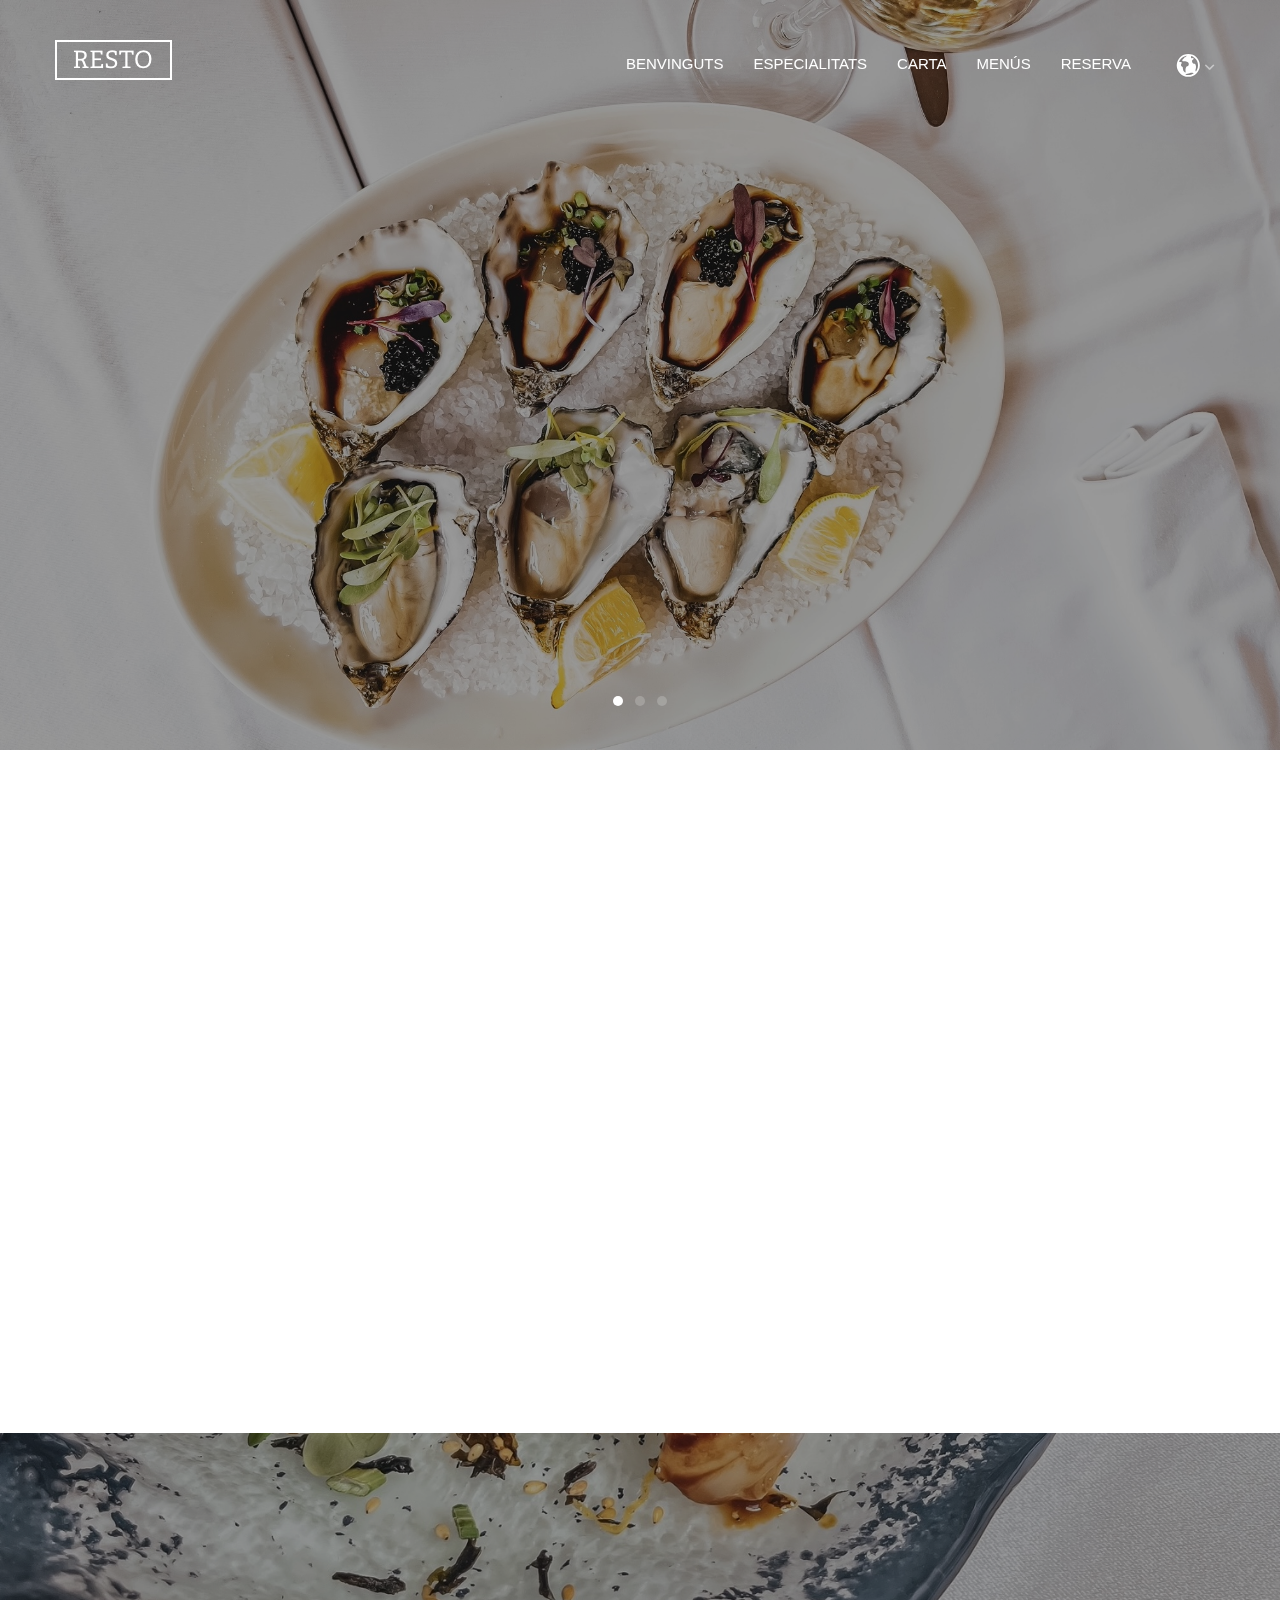
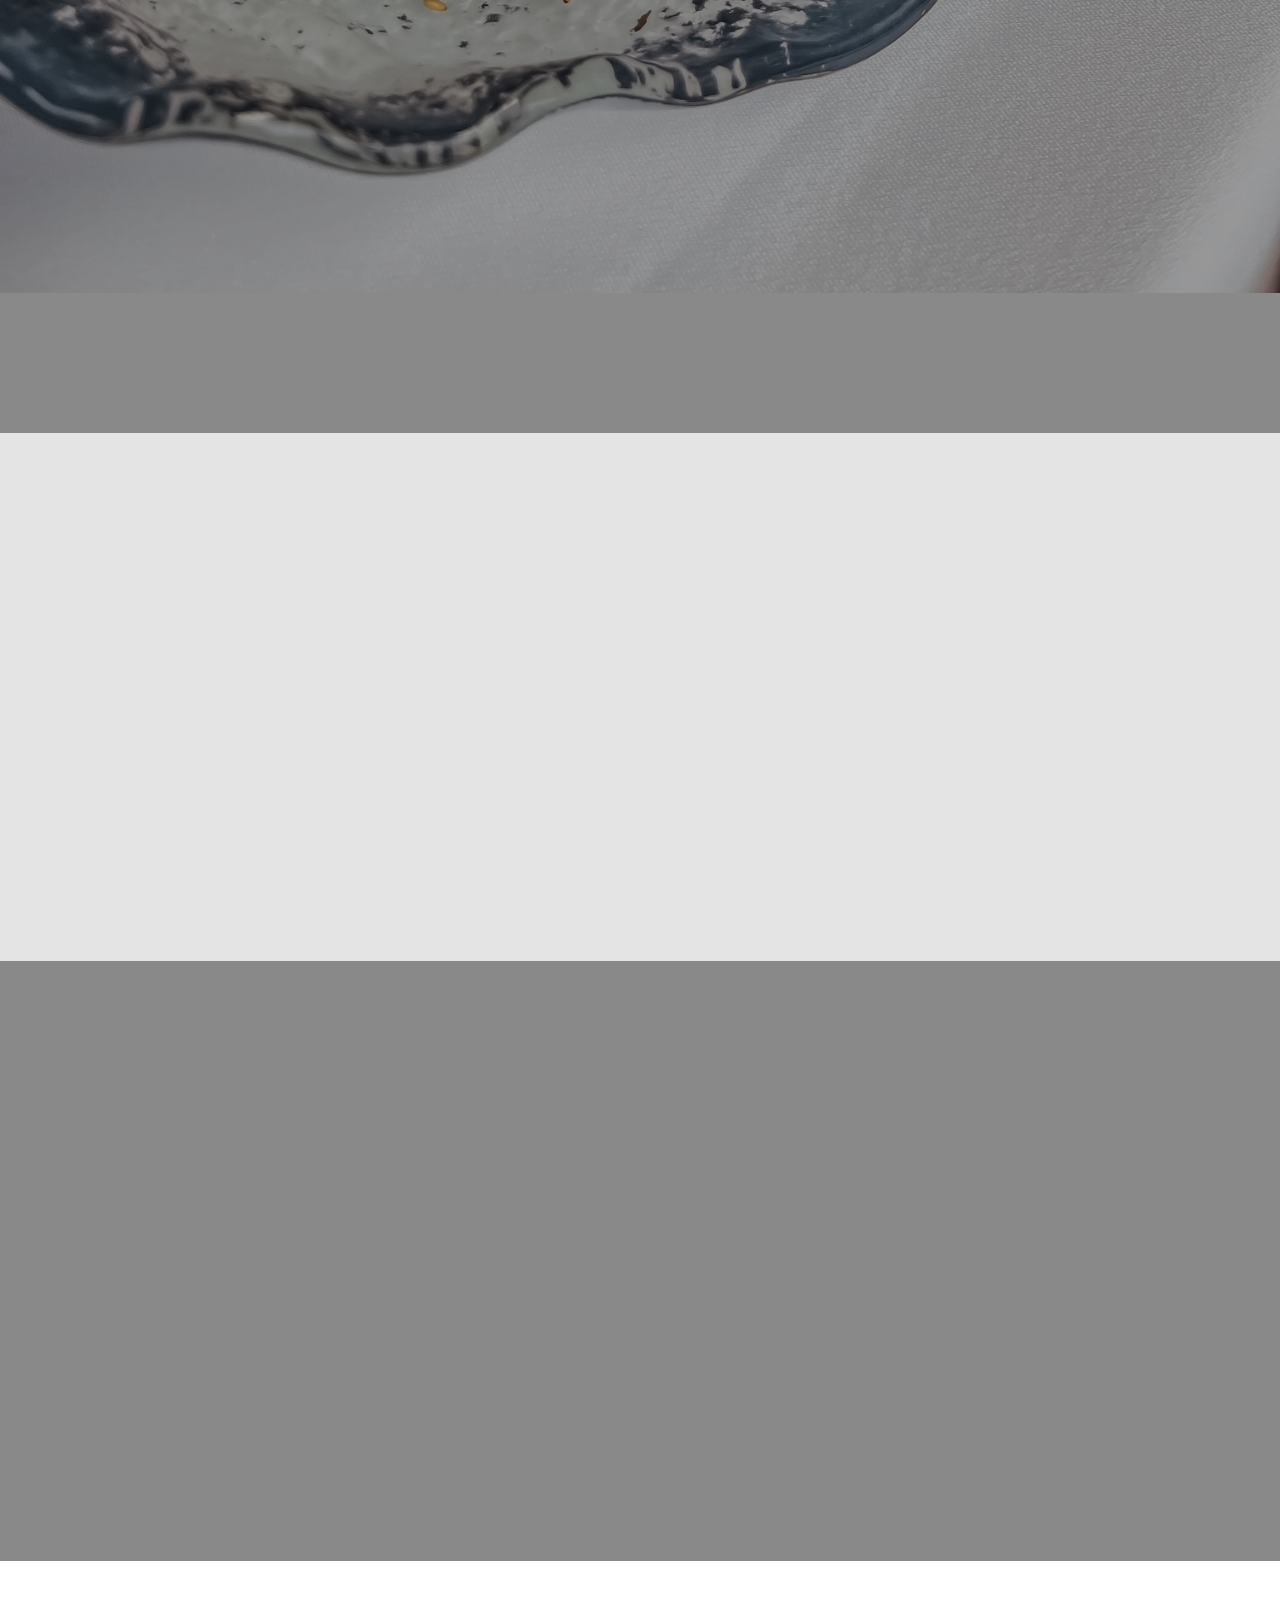
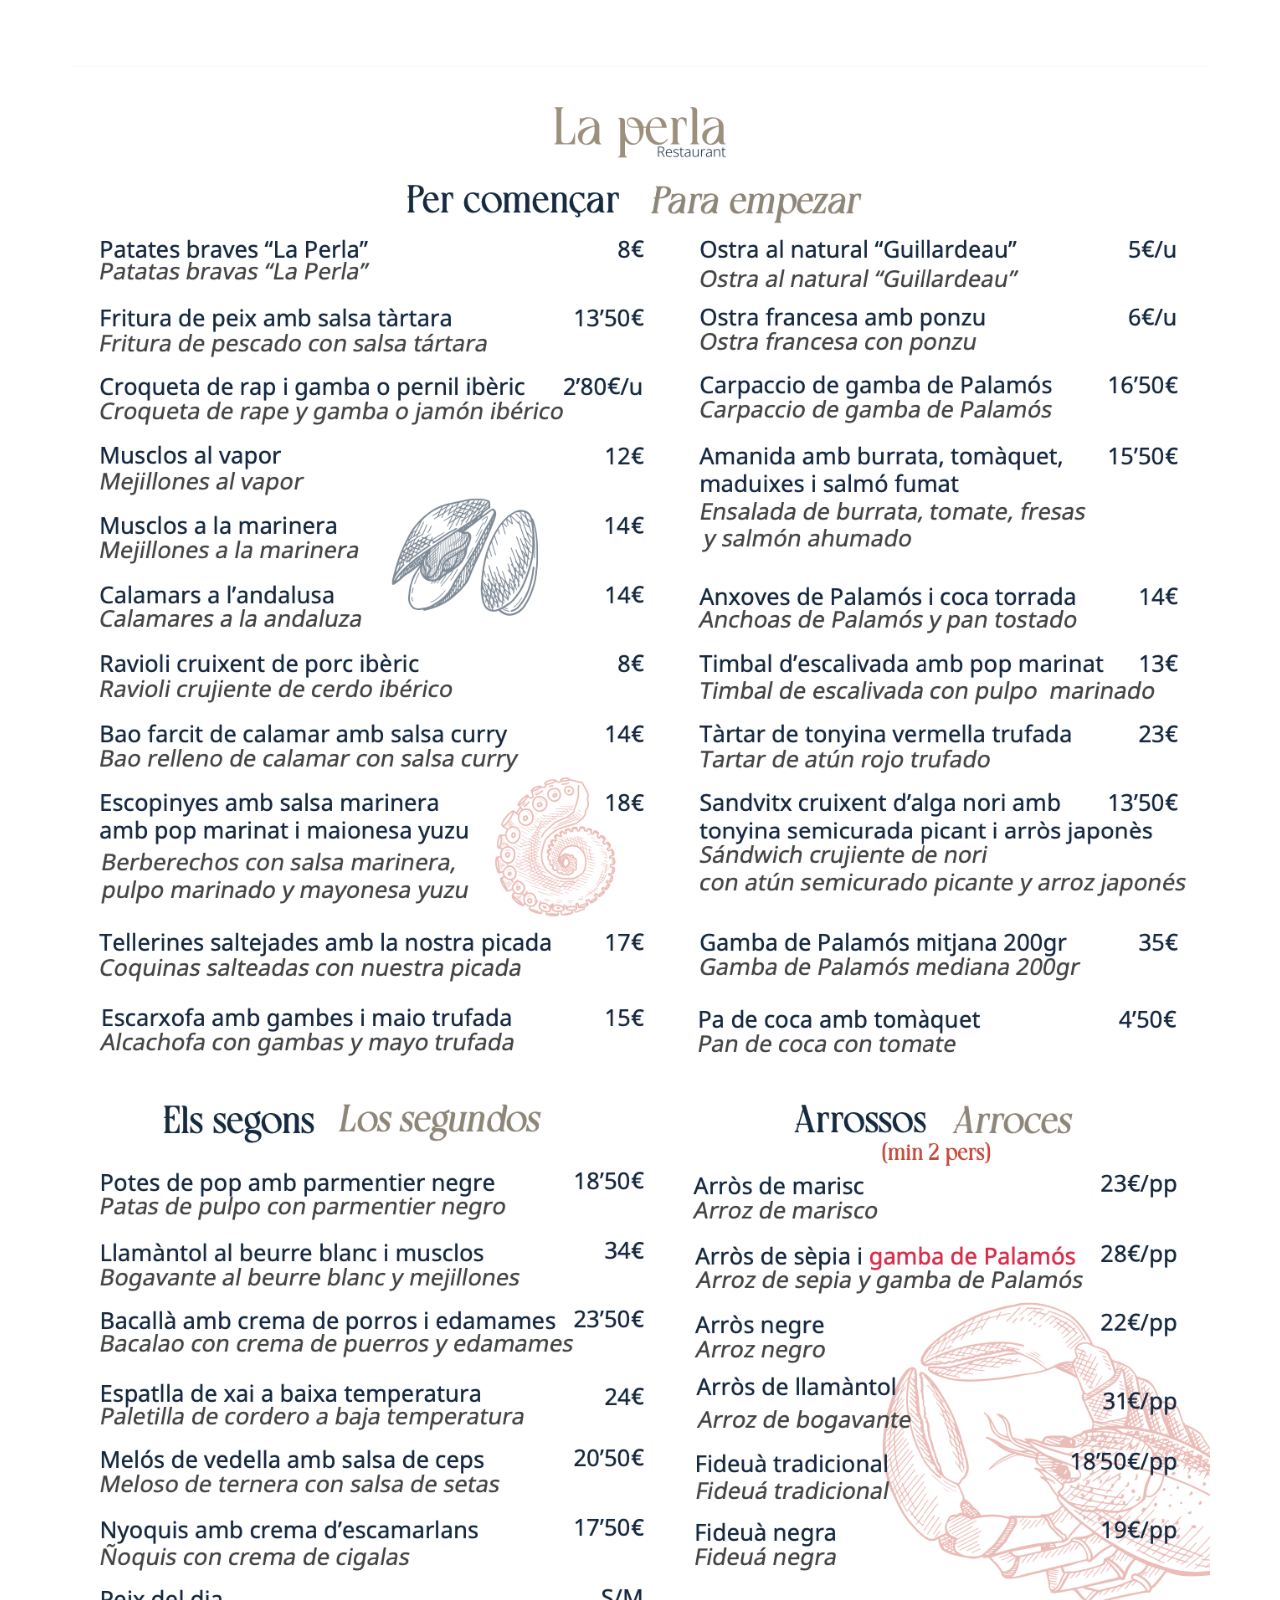
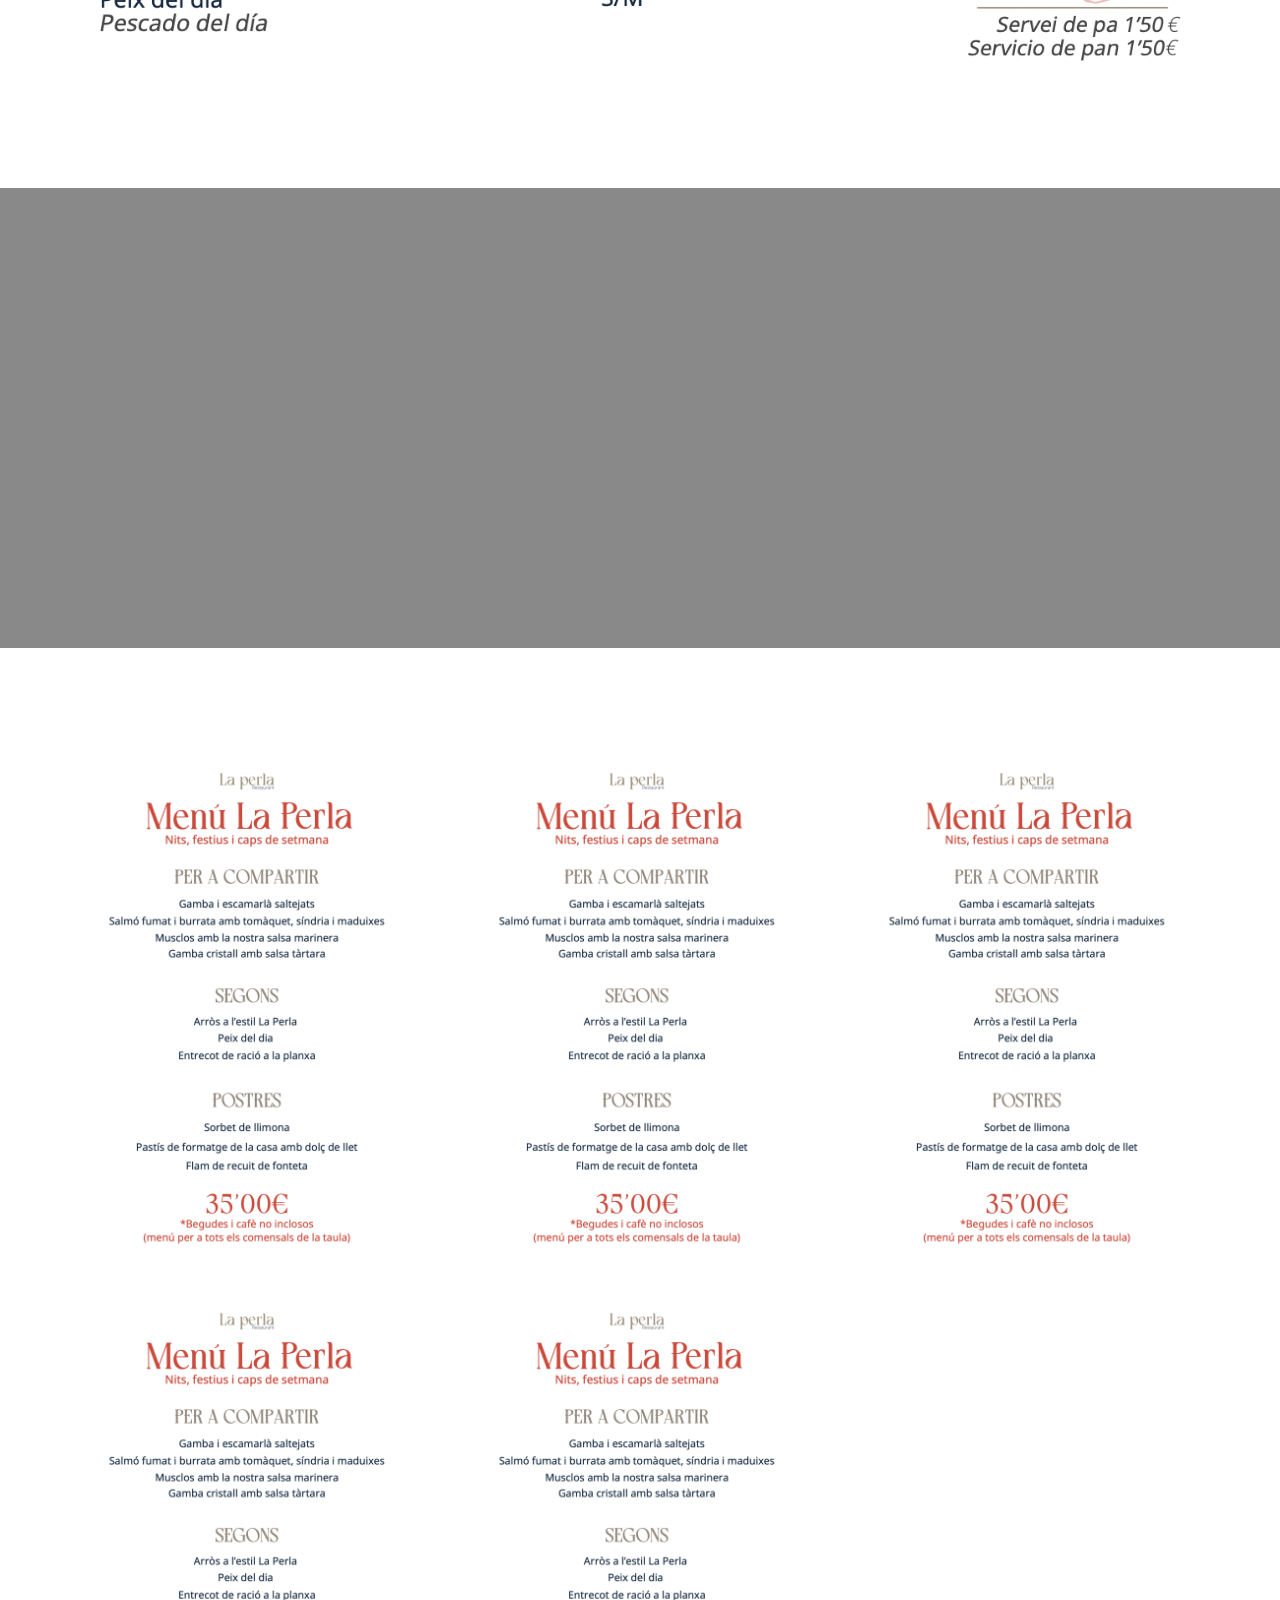
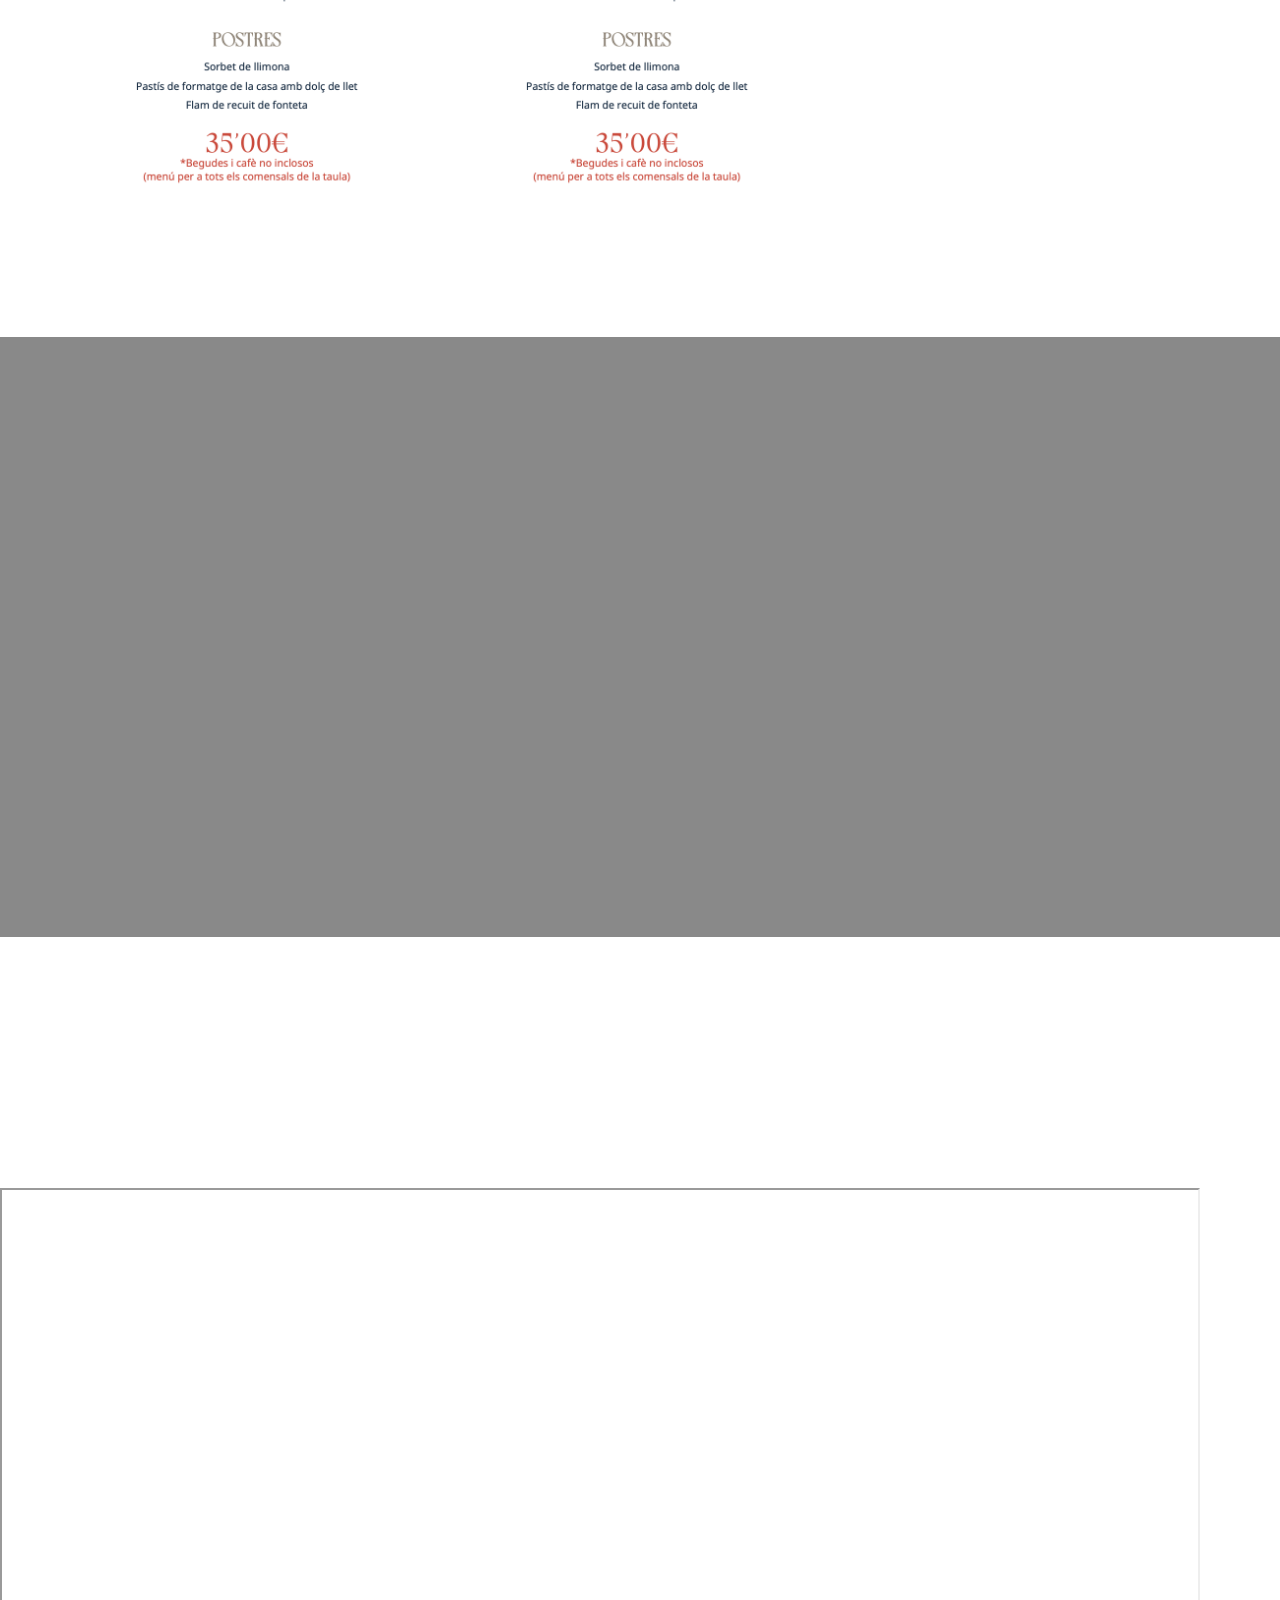
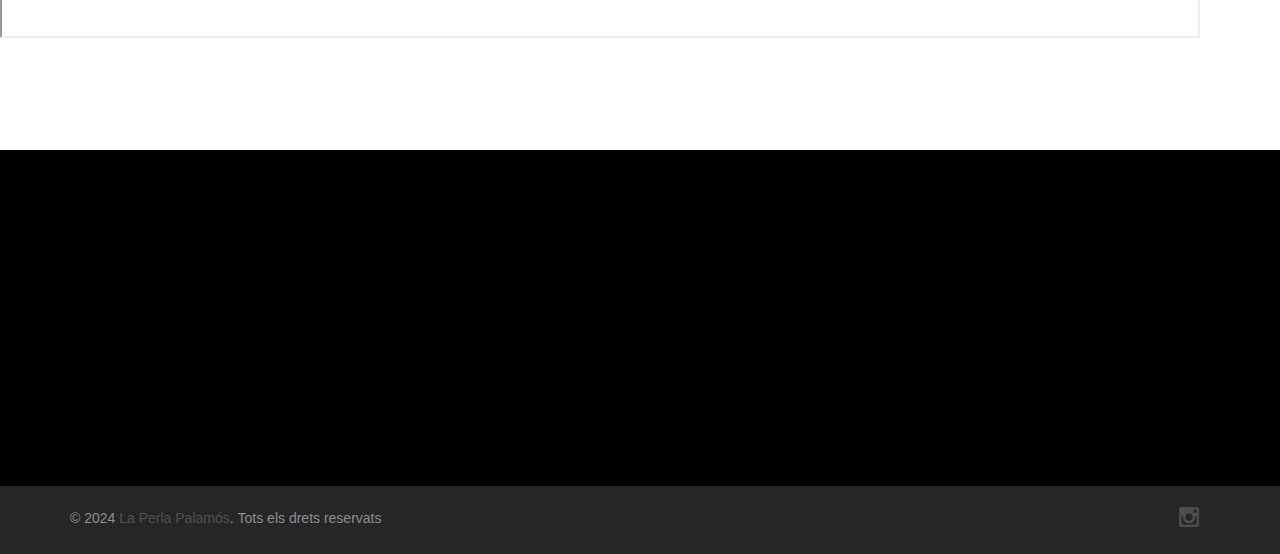
==== public/index.html @ 7649b1b8 "first commit" ====
<!DOCTYPE html>
<html lang="ca">
  <head>
    <meta charset="utf-8">
    <meta name="viewport" content="width=device-width, initial-scale=1">
    <title>La Perla Palamos &mdash; Restaurant de cuina mediterrània fusió asiàtica a Palamós. </title>
    <meta name="description" content="Tribut a la tradició i al bon menjar. Restaurant a la Costa Brava a 4 passes de la Llotja de Palamós. Oferim cuina mediterrània i casolana amb productes frescos i de qualitat. <br> Som el Miquel i l'Estefania hem voltat per tot el món i ara hem arribat a Catalunya per oferir-vos una proposta gastronòmica que consisteix a fusionar productes de casa i amb tècniques d’arreu del món.">
    <meta name="keywords" content="restaurant, palamos, cuina mediterrania, arros, rice, seafood, marisco, sushi">
    
    <link href="fonts/gettering/cyeemd-gettering-webfont.woff2" rel="stylesheet">
    <link rel="stylesheet" href="css/styles-merged.css">
    <link rel="stylesheet" href="css/style.css">

    <!--[if lt IE 9]>
      <script src="js/vendor/html5shiv.min.js"></script>
      <script src="js/vendor/respond.min.js"></script>
    <![endif]-->
  </head>
  <body>
    
    <!-- Fixed navbar -->
    <nav class="navbar navbar-default navbar-fixed-top probootstrap-navbar">
      <div class="container">
        <div class="navbar-header">
          <button type="button" class="navbar-toggle collapsed" data-toggle="collapse" data-target="#navbar-collapse" aria-expanded="false" aria-controls="navbar">
            <span class="sr-only">Toggle navigation</span>
            <span class="icon-bar"></span>
            <span class="icon-bar"></span>
            <span class="icon-bar"></span>
          </button>
          <a class="navbar-brand" href="index.html" title="La Perla">La Perla</a>
        </div>

        <div id="navbar-collapse" class="navbar-collapse collapse">
          <ul class="nav navbar-nav navbar-right">
            <li class="active">
              <a href="#" data-nav-section="welcome">
                <span data-lang="ca">Benvinguts</span>
                <span data-lang="es">Bienvenidos</span>
                <span data-lang="en">Welcome</span>
              </a>
            </li>
            <li>
              <a href="#" data-nav-section="specialties">
                <span data-lang="ca">Especialitats</span>
                <span data-lang="es">Especialidades</span>
                <span data-lang="en">Specialties</span>
              </a>
            </li>
            <li>
              <a href="#" data-nav-section="carta">
                <span data-lang="ca">Carta</span>
                <span data-lang="es">Carta</span>
                <span data-lang="en">Menu</span>
              </a>
            </li>
            <li>
              <a href="#" data-nav-section="menu">
                <span data-lang="ca">Menús</span>
                <span data-lang="es">Menús</span>
                <span data-lang="en">Set Menus</span>
              </a>
            </li>
            <li>
              <a href="#" data-nav-section="reservation">
                <span data-lang="ca">Reserva</span>
                <span data-lang="es">Reserva</span>
                <span data-lang="en">Book a table</span>
              </a>
            </li>
            <li class="nav-item dropdown">
              <a href="#" class="nav-link dropdown-toggle" data-toggle="dropdown" aria-haspopup="true" aria-expanded="false">
                <i class="icon-globe"></i>
              </a>
              <ul class="dropdown-menu">
                <li><a href="#" onclick="changeLanguage('ca'); return false;">Català</a></li>
                <li><a href="#" onclick="changeLanguage('es'); return false;">Español</a></li>
                <li><a href="#" onclick="changeLanguage('en'); return false;">English</a></li>
              </ul>
            </li>
          </ul>
        </div>
      </div>
    </nav>

    <section class="flexslider" data-section="welcome">
      <ul class="slides">
        <li style="background-image: url(img/image6.JPEG)" class="overlay" data-stellar-background-ratio="0.5">
          <div class="container">
            <div class="row">
              <div class="col-md-8 col-md-offset-2">
                <div class="probootstrap-slider-text text-center probootstrap-animate probootstrap-heading">
                  <h2 class="primary-heading">
                    <span data-lang="ca">Benvinguts a</span>
                    <span data-lang="es">Bienvenidos a</span>
                    <span data-lang="en">Welcome to</span>
                    <br> La Perla de Palamós
                  </h2>
                </div>
              </div>
            </div>
          </div>
        </li>
        <li style="background-image: url(img/image1.JPEG)" class="overlay">
          <div class="container">
            <div class="row">
              <div class="col-md-8 col-md-offset-2">
                <div class="probootstrap-slider-text text-center probootstrap-animate probootstrap-heading">
                  <h1 class="primary-heading">
                    <span data-lang="ca">Cuina casolana</span>
                    <span data-lang="es">Cocina casera</span>
                    <span data-lang="en">Home cooking</span>
                  </h1>
                </div>
              </div>
            </div>
          </div>
        </li>
        <li style="background-image: url(img/image2.JPEG)" class="overlay">
          <div class="container">
            <div class="row">
              <div class="col-md-8 col-md-offset-2">
                <div class="probootstrap-slider-text text-center probootstrap-animate probootstrap-heading">
                  <h1 class="primary-heading">
                    <span data-lang="ca">Fusions asiàtiques</span>
                    <span data-lang="es">Fusiones asiáticas</span>
                    <span data-lang="en">Asian fusions</span>
                  </h1>
                </div>
              </div>
            </div>
          </div>
        </li>
      </ul>
    </section>

    <section class="probootstrap-section probootstrap-bg-white">
      <div class="container">
        <div class="row">
          <div class="col-md-5 text-center probootstrap-animate">
            <div class="probootstrap-heading dark">
              <h1 class="primary-heading-section">
                <span data-lang="ca">Sobre nosaltres</span>
                <span data-lang="es">Sobre nosotros</span>
                <span data-lang="en">About us</span>
              </h1>
              <span class="seperator"></span>
            </div>
            <p>
              <span data-lang="ca">
                Tribut a la tradició i al bon menjar. Restaurant a la Costa Brava a 4 passes de la Llotja de Palamós. 
                Oferim cuina mediterrània i casolana amb productes frescos i de qualitat. 
                Som el Miquel i l'Estefania hem voltat per tot el món i ara hem arribat a Catalunya per oferir-vos una 
                proposta gastronòmica que consisteix a fusionar productes de casa i amb tècniques d'arreu del món.
              </span>
              <span data-lang="es">
                Tributo a la tradición y al buen comer. Restaurante en la Costa Brava a 4 pasos de la Lonja de Palamós. 
                Ofrecemos cocina mediterránea y casera con productos frescos y de calidad. 
                Somos Miguel y Estefanía, hemos viajado por todo el mundo y ahora hemos llegado a Cataluña para ofreceros una 
                propuesta gastronómica que consiste en fusionar productos locales con técnicas de todo el mundo.
              </span>
              <span data-lang="en">
                A tribute to tradition and good food. Restaurant on the Costa Brava just steps away from Palamós Fish Market. 
                We offer Mediterranean and homemade cuisine with fresh, quality products. 
                We are Miguel and Estefania, we have traveled around the world and now we have arrived in Catalonia to offer you a 
                gastronomic proposal that consists of fusing local products with techniques from around the world.
              </span>
            </p>
          </div>
          <div class="col-md-6 col-md-push-1 probootstrap-animate">
            <p><img src="img/about_us.jpg" alt="about us" class="img-responsive"></p>
          </div>
        </div>
        <!-- END row -->
       
      </div>
    </section>

    <section class="probootstrap-section-bg overlay" style="background-image: url(img/image3.JPEG);" data-stellar-background-ratio="0.5" data-section="specialties">
      <div class="container">
        <div class="row">
          <div class="col-md-12 text-center probootstrap-animate">
            <div class="probootstrap-heading">
              <h2 class="section-heading">
                <span data-lang="ca">Cuina mediterrània i fusions asiàtiques</span>
                <span data-lang="es">Cocina mediterránea y fusiones asiáticas</span>
                <span data-lang="en">Mediterranean cuisine and Asian fusions</span>
              </h2>
            </div>
          </div>
        </div>
      </div>
    </section>
     <!-- probootstrap-bg-white -->
    <section class="probootstrap-section">
      <div class="container">
        <div class="probootstrap-cell-retro">
          <div class="half">

            <div class="probootstrap-cell probootstrap-animate" data-animate-effect="fadeIn">
              <div class="image" style="background-image: url(img/pulpo.jpg);"></div>
              <div class="text text-center">
                <h3>
                  <span data-lang="ca">El nostre pop</span>
                  <span data-lang="es">Nuestro pulpo</span>
                  <span data-lang="en">Our octopus</span>
                </h3>
                <h5>
                  <span data-lang="ca">Amb puré de patata i salsa gremolata</span>
                  <span data-lang="es">Con puré de patata y salsa gremolata</span>
                  <span data-lang="en">With mashed potatoes and gremolata sauce</span>
                </h5>
              </div>
            </div>
            <div class="probootstrap-cell reverse probootstrap-animate" data-animate-effect="fadeIn">
              <div class="image" style="background-image: url(img/tartar.jpg);"></div>
              <div class="text text-center">
                <h3>
                  <span data-lang="ca">Carpaccio de llobarro</span>
                  <span data-lang="es">Carpaccio de lubina</span>
                  <span data-lang="en">Sea bass carpaccio</span>
                </h3>
                <h5>
                  <span data-lang="ca">A l'estil japonès amb ponzu, furikake i sèsam</span>
                  <span data-lang="es">Al estilo japonés con ponzu, furikake y sésamo</span>
                  <span data-lang="en">Japanese style with ponzu, furikake and sesame</span>
                </h5>
              </div>
            </div>
            <div class="probootstrap-cell probootstrap-animate" data-animate-effect="fadeIn">
              <div class="image" style="background-image: url(img/ternera.jpg);"></div>
              <div class="text text-center">
                <h3>
                  <span data-lang="ca">Melós de vedella</span>
                  <span data-lang="es">Meloso de ternera</span>
                  <span data-lang="en">Tender veal</span>
                </h3>
                <h5>
                  <span data-lang="ca">Amb salsa de ceps</span>
                  <span data-lang="es">Con salsa de boletus</span>
                  <span data-lang="en">With porcini mushroom sauce</span>
                </h5>
              </div>
            </div>

          </div>
          <div class="half">

            <div class="probootstrap-cell probootstrap-animate" data-animate-effect="fadeIn">
              <div class="image" style="background-image: url(img/steak_tartar.jpg);"></div>
              <div class="text text-center">
                <h3>
                  <span data-lang="ca">Tàrtar de tonyina vermella</span>
                  <span data-lang="es">Tartar de atún rojo</span>
                  <span data-lang="en">Bluefin tuna tartare</span>
                </h3>
                <h5>
                  <span data-lang="ca">Amb oli de tòfona i perles d'alvocat</span>
                  <span data-lang="es">Con aceite de trufa y perlas de aguacate</span>
                  <span data-lang="en">With truffle oil and avocado pearls</span>
                </h5>
              </div>
            </div>
            <div class="probootstrap-cell reverse probootstrap-animate" data-animate-effect="fadeIn">
              <div class="image" style="background-image: url(img/vieira.jpg);"></div>
              <div class="text text-center">
                <h3>
                  <span data-lang="ca">Vieires</span>
                  <span data-lang="es">Vieiras</span>
                  <span data-lang="en">Scallops</span>
                </h3>
                <h5>
                  <span data-lang="ca">Amb puré de porros i foie</span>
                  <span data-lang="es">Con puré de puerros y foie</span>
                  <span data-lang="en">With leek purée and foie gras</span>
                </h5>
              </div>
            </div>
            <div class="probootstrap-cell probootstrap-animate" data-animate-effect="fadeIn">
              <div class="image" style="background-image: url(img/arroz.JPG);"></div>
              <div class="text text-center">
                <h3>
                  <span data-lang="ca">Llagosta</span>
                  <span data-lang="es">Langosta</span>
                  <span data-lang="en">Lobster</span>
                </h3>
                <h5>
                  <span data-lang="ca">A la planxa amb "beurre blanc"</span>
                  <span data-lang="es">A la plancha con "beurre blanc"</span>
                  <span data-lang="en">Grilled with "beurre blanc"</span>
                </h5>
              </div>
            </div>
            
          </div>
        </div>
      </div>
    </section>

    <section class="probootstrap-section-bg overlay" style="background-image: url(img/image4.JPEG);"  data-stellar-background-ratio="0.5"  data-section="carta">
      <div class="container">
        <div class="row">
          <div class="col-md-12 text-center probootstrap-animate">
            <div class="probootstrap-heading">
              <h2 class="primary-heading">
                <span data-lang="ca">La nostra carta</span>
                <span data-lang="es">Nuestra carta</span>
                <span data-lang="en">Our menu</span>
              </h2>
            </div>
          </div>
        </div>
      </div>
    </section>

    <section class="probootstrap-section probootstrap-bg-white">
      <div class="container">
        <div class="menu-imagenes">
          <a href="assets/carta.pdf" id="imagen-carta">
            <img src="img/carta_preview_cat.png" alt="Carta"  class="img-responsive">
          </a>
          
          
        </div>
      </div>
    </section>

    <section class="probootstrap-section-bg overlay" style="background-image: url(img/image12.JPEG);"  data-stellar-background-ratio="0.5"  data-section="menu">
      <div class="container">
        <div class="row">
          <div class="col-md-12 text-center probootstrap-animate">
            <div class="probootstrap-heading">
              <h2 class="primary-heading">Menús</h2>
            </div>
          </div>
        </div>
      </div>
    </section>

    <section class="probootstrap-section probootstrap-bg-white">
      <div class="container">
        <div class="row">
          <div class="menu-imagenes">
            <div class="col-md-4 col-sm-6 col-xs-12">
              <a href="assets/menus.pdf" class="menu-grid-item">
                <img src="img/menu_noche.png" alt="Menu noche" class="img-responsive">
              </a>
            </div>
            <div class="col-md-4 col-sm-6 col-xs-12">
              <a href="assets/menus.pdf" class="menu-grid-item">
                <img src="img/menu_noche.png" alt="Menu noche" class="img-responsive">
              </a>
            </div>
            <div class="col-md-4 col-sm-6 col-xs-12">
              <a href="assets/menus.pdf" class="menu-grid-item">
                <img src="img/menu_noche.png" alt="Menu noche" class="img-responsive">
              </a>
            </div>
            <div class="col-md-4 col-sm-6 col-xs-12">
              <a href="assets/menus.pdf" class="menu-grid-item">
                <img src="img/menu_noche.png" alt="Menu noche" class="img-responsive">
              </a>
            </div>
            <div class="col-md-4 col-sm-6 col-xs-12">
              <a href="assets/menus.pdf" class="menu-grid-item">
                <img src="img/menu_noche.png" alt="Menu noche" class="img-responsive">
              </a>
            </div>
          </div>
        </div>
      </div>
    </section>

    <section class="probootstrap-section-bg overlay" style="background-image: url(img/image7.JPEG);" data-stellar-background-ratio="0.5" data-section="reservation">
      <div class="container">
        <div class="row">
          <div class="col-md-12 text-center probootstrap-animate">
            <div class="probootstrap-heading">
              <h2 class="primary-heading">
                <span data-lang="ca">Fes la teva reserva</span>
                <span data-lang="es">Haz tu reserva</span>
                <span data-lang="en">Make your reservation</span>
              </h2>
            </div>
          </div>
        </div>
      </div>
    </section>

    <section class="probootstrap-section probootstrap-bg-white">
      <div class="d-flex align-items-center">
        <div style="align-items: center;">
          <div class="text-center probootstrap-animate" >
            <script src="https://www.fbgcdn.com/embedder/js/ewm2.js" defer async ></script>
            <span class="btn btn-primary" data-glf-cuid="eea35fc9-14ca-4937-b12d-9c8bca2f4afa" data-glf-ruid="ccf5d175-feb6-4dec-adb7-71b0e50bbd4d" data-glf-reservation="true">
              <span data-lang="ca">Reserva de taula</span>
              <span data-lang="es">Reserva de mesa</span>
              <span data-lang="en">Table reservation</span>
            </span>
            <a class="row" href="tel:+34972316496"> <h5><img src='img/telephone.svg'>+34 972 316 496</h5></a>
          </div>

          <behold-widget feed-id="RrSOxuXR66Y7pe5myVN9"></behold-widget>
          <script>
            if ('noModule' in HTMLScriptElement.prototype) {
              const d=document,s=d.createElement('script');s.type='module';
              s.src='https://w.behold.so/widget.js';d.body.appendChild(s);
            }
          </script>
          <iframe style="max-width: 100%; margin-top: 4%;" src="https://www.google.com/maps/embed?pb=!1m18!1m12!1m3!1d2972.2247714004266!2d3.125543476488736!3d41.84498856748598!2m3!1f0!2f0!3f0!3m2!1i1024!2i768!4f13.1!3m3!1m2!1s0x12bbabff5a51451f%3A0xd28a13a9d883f7d1!2sLa%20Perla%20Palam%C3%B3s!5e0!3m2!1sen!2ses!4v1709897595380!5m2!1sen!2ses" width="1200" height="450" style="border:0;" allowfullscreen="" loading="lazy" referrerpolicy="no-referrer-when-downgrade"></iframe>
        </div>
      </div> 
    </section>

    <section class="probootstrap-footer">
      <div class="container">
        <div class="row">
          <div class="col-md-6 probootstrap-animate">
            <div class="probootstrap-footer-widget">
              <h3>
                <span data-lang="ca">Localització</span>
                <span data-lang="es">Localización</span>
                <span data-lang="en">Location</span>
              </h3>
              <div class="row">
                <div class="col-md-6">
                  <p>Carrer del Vapor, 4 <br>17230 Palamós, Girona</p>
                </div>
              </div>
            </div>
          </div>
          <div class="col-md-6 probootstrap-animate">
            <div class="probootstrap-footer-widget">
              <h3>
                <span data-lang="ca">Horari</span>
                <span data-lang="es">Horario</span>
                <span data-lang="en">Opening hours</span>
              </h3>
              <div class="row">
                <div class="col-md-4">
                  <p>
                    <span data-lang="ca">Dimecres - Diumenge</span>
                    <span data-lang="es">Miércoles - Domingo</span>
                    <span data-lang="en">Wednesday - Sunday</span>
                    <br> 13:00 - 15:30
                  </p>
                </div>
                <div class="col-md-4">
                  <p>
                    <span data-lang="ca">Divendres - Dissabte</span>
                    <span data-lang="es">Viernes - Sábado</span>
                    <span data-lang="en">Friday - Saturday</span>
                    <br> 20:00 - 22:30
                  </p>
                </div>
              </div>
            </div>
          </div>
        </div>
      </div>
    </section>
    <section class="probootstrap-copyright">
      <div class="container">
        <div class="row">
          <div class="col-md-8">
            <p class="copyright-text">
              &copy; 2024 <a href="https://laperlapalamos.com/">La Perla Palamós</a>. 
              <span data-lang="ca">Tots els drets reservats</span>
              <span data-lang="es">Todos los derechos reservados</span>
              <span data-lang="en">All Rights Reserved</span>
            </p>
          </div>
          <div class="col-md-4">
            <ul class="probootstrap-footer-social right">
              <li><a href="https://www.instagram.com/la.perla_palamos/"><i class="icon-instagram"></i></a></li>
            </ul>
          </div>
        </div>
      </div>
    </section>

    <script src="js/vendor/jquery.min.js"></script>
    <script src="js/vendor/bootstrap.min.js"></script>
    <script src="js/scripts.min.js"></script>
    <script src="js/custom.js"></script>

  </body>
</html>
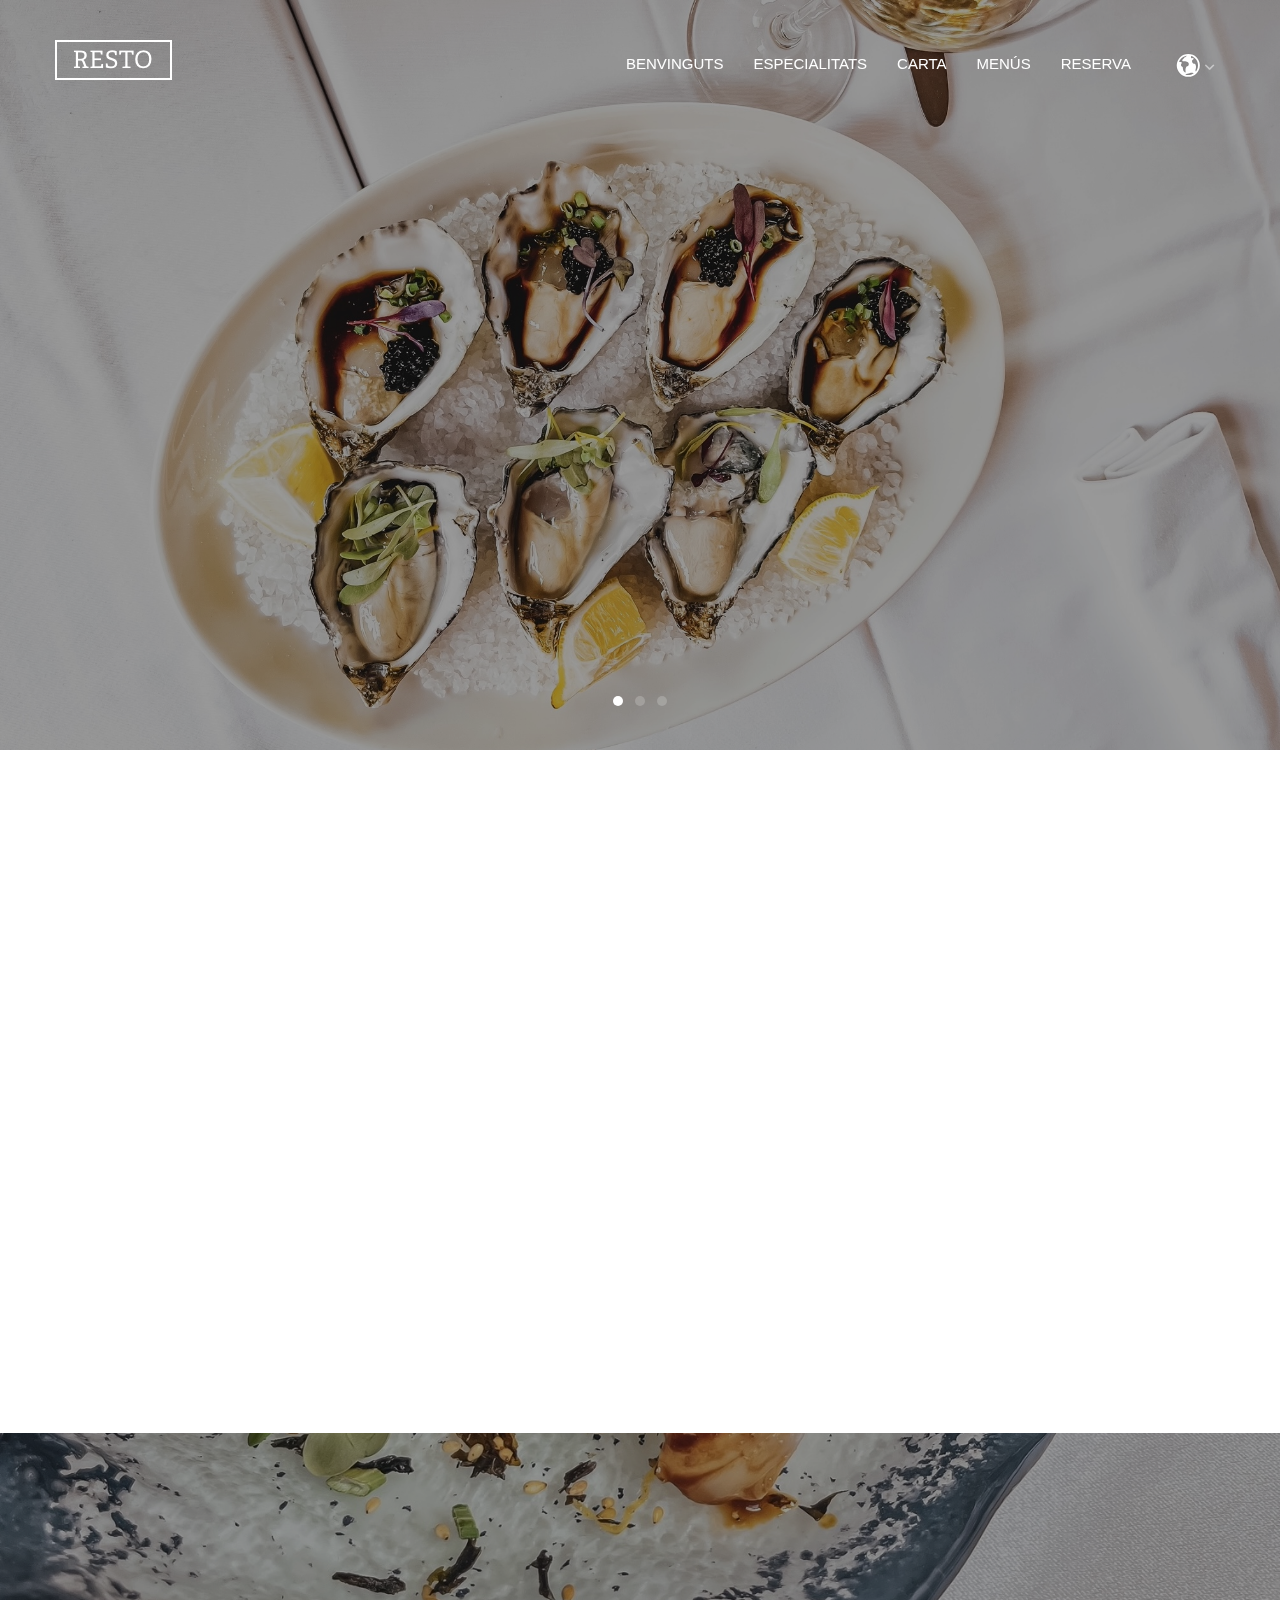
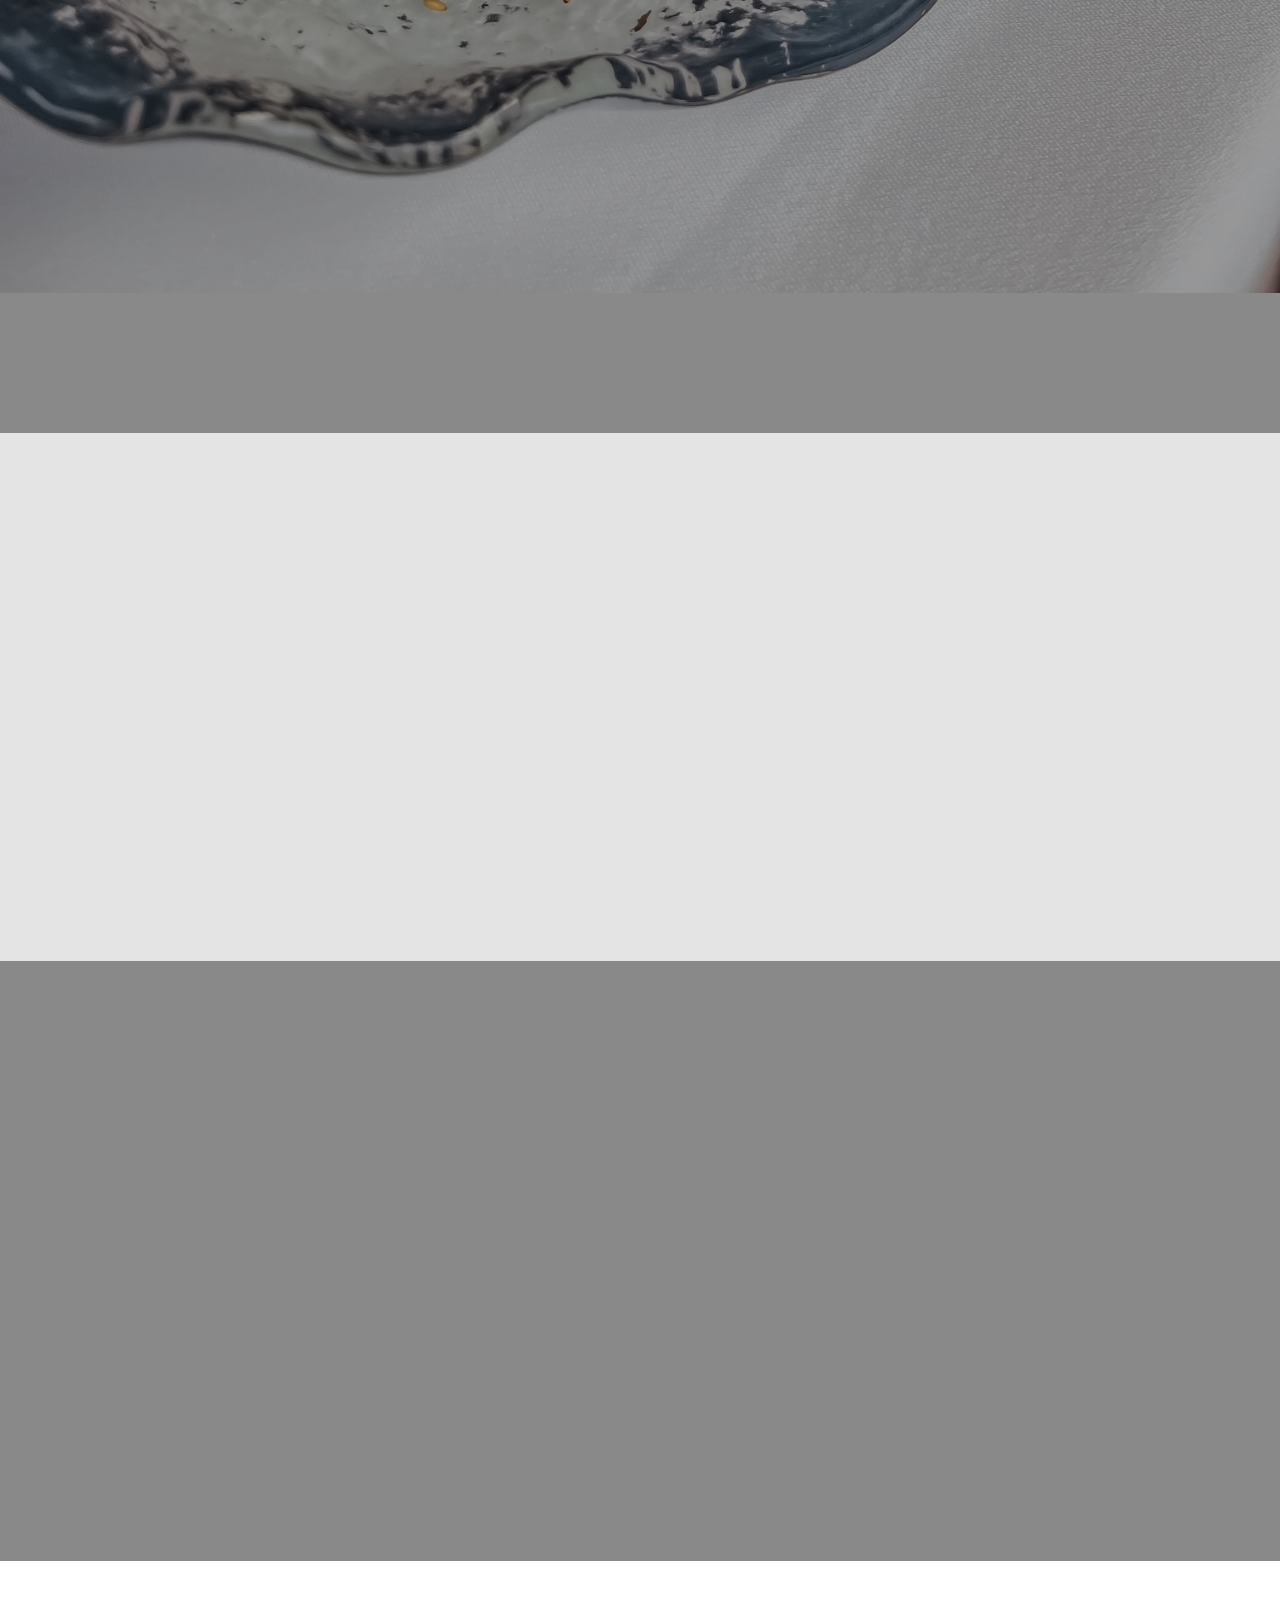
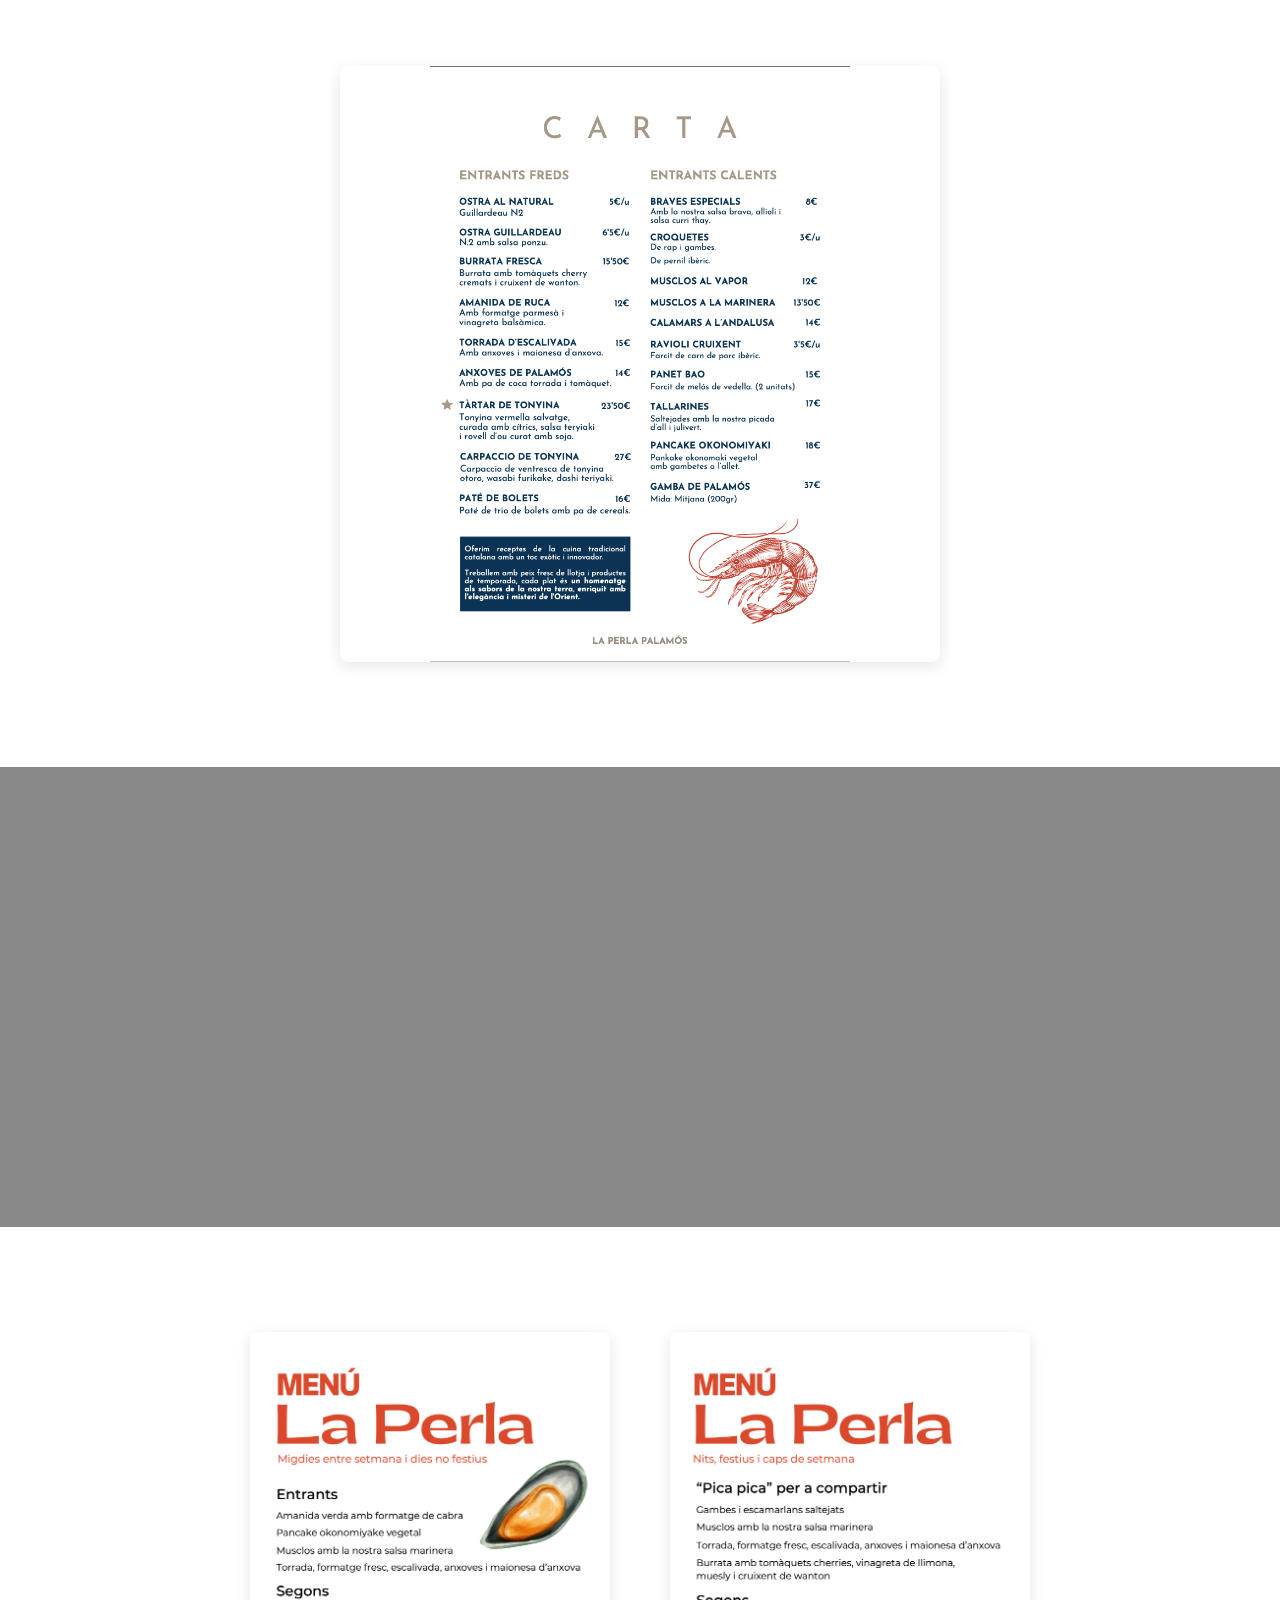
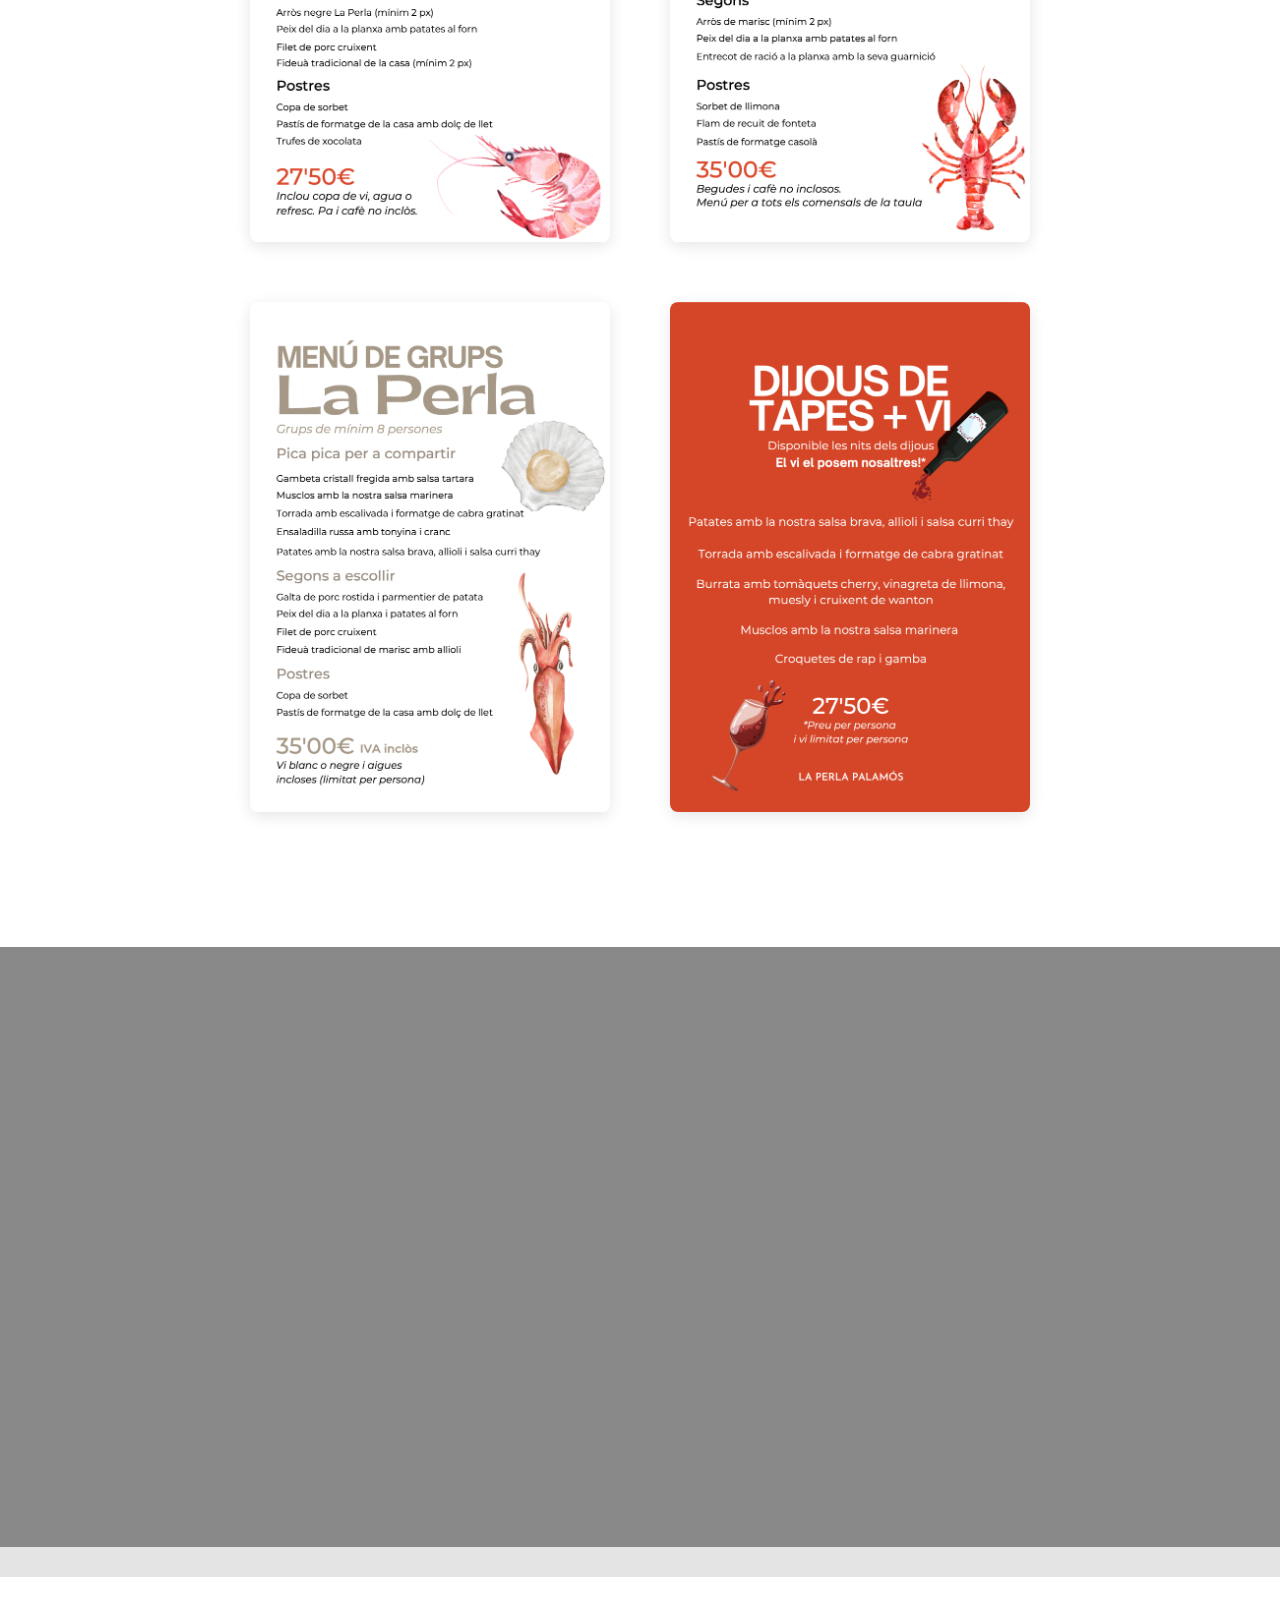
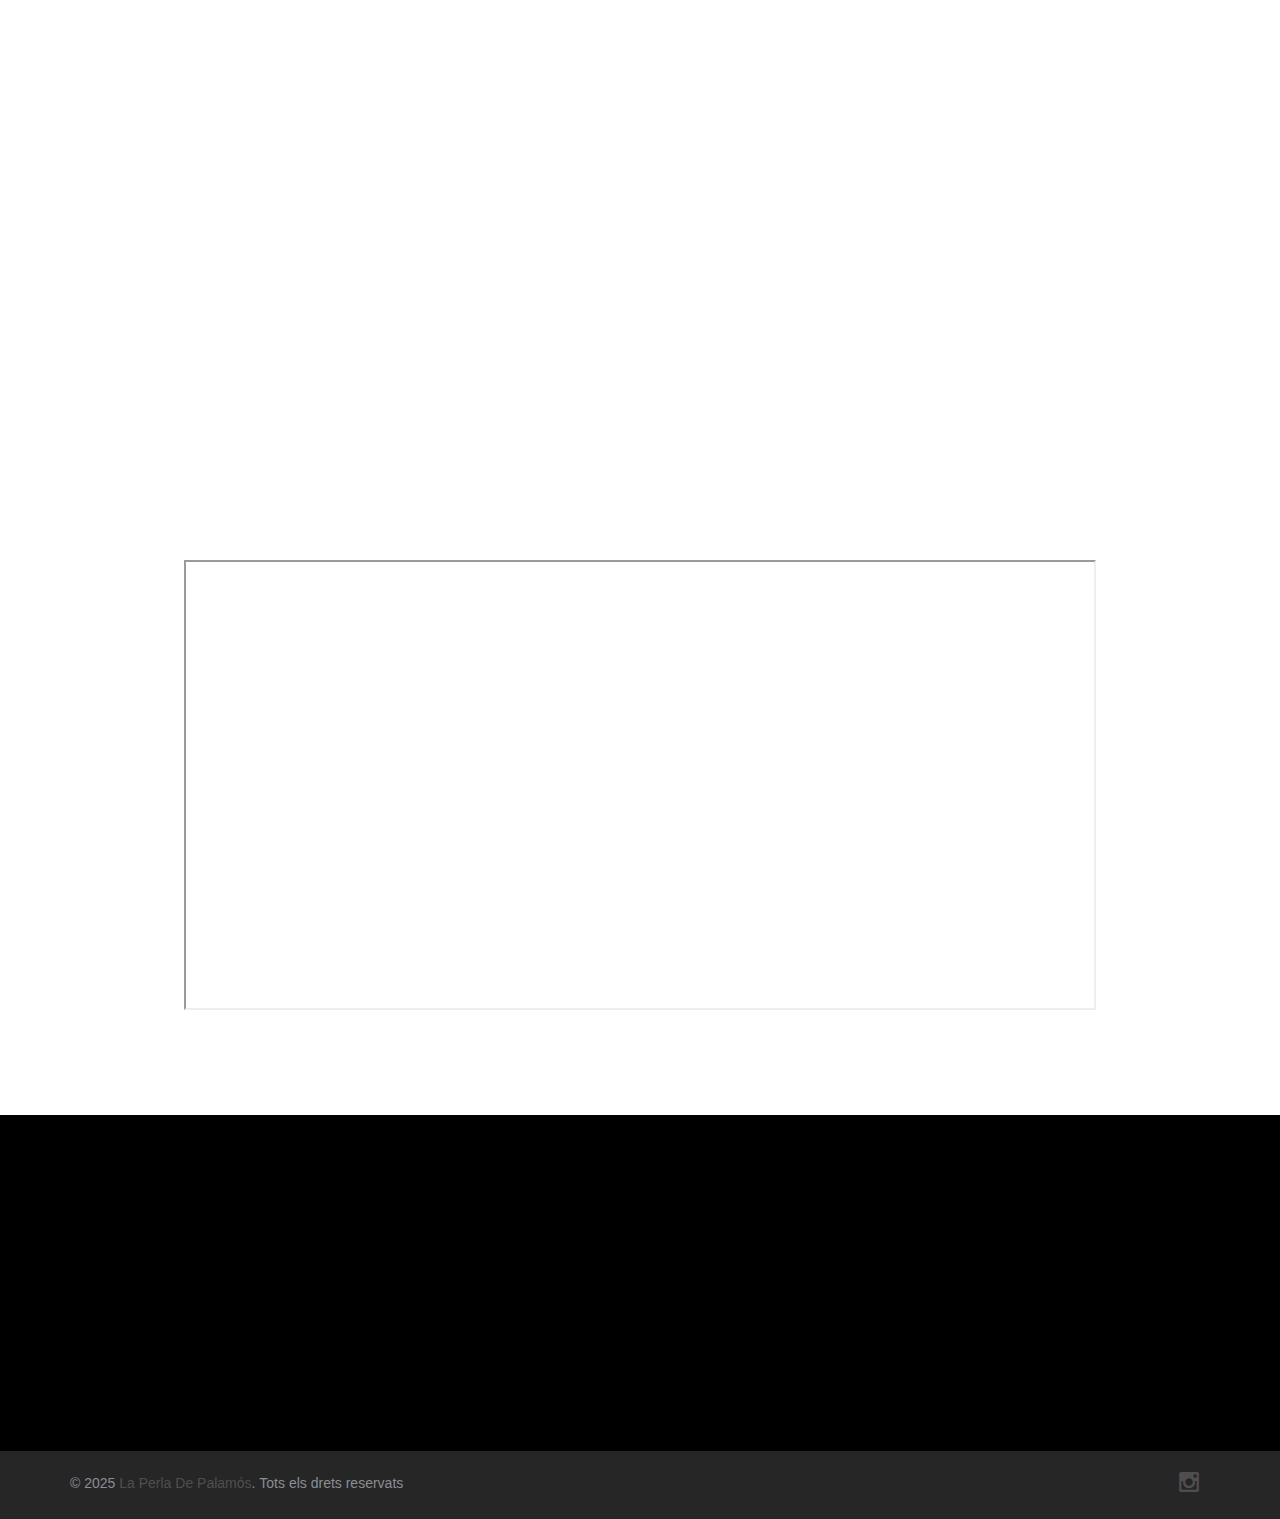
==== commit 548e97c0: "new version" ====
--- a/public/index.html
+++ b/public/index.html
@@ -316,7 +316,7 @@
     <section class="probootstrap-section probootstrap-bg-white">
       <div class="container">
         <div class="menu-imagenes">
-          <a href="assets/carta.pdf" id="imagen-carta">
+          <a href="assets/carta.pdf" class="menu-grid-item carta" target="_blank">
             <img src="img/carta_preview_cat.png" alt="Carta"  class="img-responsive">
           </a>
           
@@ -343,27 +343,22 @@
           <div class="menu-imagenes">
             <div class="col-md-4 col-sm-6 col-xs-12">
               <a href="assets/menus.pdf" class="menu-grid-item">
+                <img src="img/menu_diario.png" alt="Menu noche" class="img-responsive">
+              </a>
+            </div>
+            <div class="col-md-4 col-sm-6 col-xs-12">
+              <a href="assets/menu_noche.pdf" class="menu-grid-item">
                 <img src="img/menu_noche.png" alt="Menu noche" class="img-responsive">
               </a>
             </div>
             <div class="col-md-4 col-sm-6 col-xs-12">
-              <a href="assets/menus.pdf" class="menu-grid-item">
-                <img src="img/menu_noche.png" alt="Menu noche" class="img-responsive">
+              <a href="assets/menu_grupo.pdf" class="menu-grid-item">
+                <img src="img/menu_grupo.png" alt="Menu noche" class="img-responsive">
               </a>
             </div>
             <div class="col-md-4 col-sm-6 col-xs-12">
-              <a href="assets/menus.pdf" class="menu-grid-item">
-                <img src="img/menu_noche.png" alt="Menu noche" class="img-responsive">
-              </a>
-            </div>
-            <div class="col-md-4 col-sm-6 col-xs-12">
-              <a href="assets/menus.pdf" class="menu-grid-item">
-                <img src="img/menu_noche.png" alt="Menu noche" class="img-responsive">
-              </a>
-            </div>
-            <div class="col-md-4 col-sm-6 col-xs-12">
-              <a href="assets/menus.pdf" class="menu-grid-item">
-                <img src="img/menu_noche.png" alt="Menu noche" class="img-responsive">
+              <a href="assets/menu_jueves.pdf" class="menu-grid-item">
+                <img src="img/menu_jueves.png" alt="Menu noche" class="img-responsive">
               </a>
             </div>
           </div>
@@ -389,15 +384,20 @@
 
     <section class="probootstrap-section probootstrap-bg-white">
       <div class="d-flex align-items-center">
-        <div style="align-items: center;">
-          <div class="text-center probootstrap-animate" >
+        <div class="container">
+          <div class="text-center probootstrap-animate" style="background-color: #C96C4A; padding: 80px 20px; border-radius: 15px; box-shadow: 0 8px 25px rgba(201, 108, 74, 0.2); margin-bottom: 120px;">
             <script src="https://www.fbgcdn.com/embedder/js/ewm2.js" defer async ></script>
-            <span class="btn btn-primary" data-glf-cuid="eea35fc9-14ca-4937-b12d-9c8bca2f4afa" data-glf-ruid="ccf5d175-feb6-4dec-adb7-71b0e50bbd4d" data-glf-reservation="true">
+            <span class="btn btn-white btn-lg reservation-button" style="transform: scale(1.3); margin-bottom: 40px; background: white; color: #C96C4A; border: none; font-weight: bold; transition: all 0.3s ease;" data-glf-cuid="eea35fc9-14ca-4937-b12d-9c8bca2f4afa" data-glf-ruid="ccf5d175-feb6-4dec-adb7-71b0e50bbd4d" data-glf-reservation="true">
               <span data-lang="ca">Reserva de taula</span>
               <span data-lang="es">Reserva de mesa</span>
               <span data-lang="en">Table reservation</span>
             </span>
-            <a class="row" href="tel:+34972316496"> <h5><img src='img/telephone.svg'>+34 972 316 496</h5></a>
+            <div class="phone-number-container" style="margin: 40px 0;">
+              <a href="tel:+34972316496" class="phone-number" style="text-decoration: none;">
+                <img src='img/telephone.svg' style="width: 32px; height: 32px; margin-right: 15px; filter: brightness(0) invert(1);">
+                <span style="font-size: 2em; color: white;">+34 972 316 496</span>
+              </a>
+            </div>
           </div>
 
           <behold-widget feed-id="RrSOxuXR66Y7pe5myVN9"></behold-widget>
@@ -464,7 +464,7 @@
         <div class="row">
           <div class="col-md-8">
             <p class="copyright-text">
-              &copy; 2024 <a href="https://laperlapalamos.com/">La Perla Palamós</a>. 
+              &copy; 2025 <a href="https://laperladepalamos.com/">La Perla De Palamós</a>. 
               <span data-lang="ca">Tots els drets reservats</span>
               <span data-lang="es">Todos los derechos reservados</span>
               <span data-lang="en">All Rights Reserved</span>
